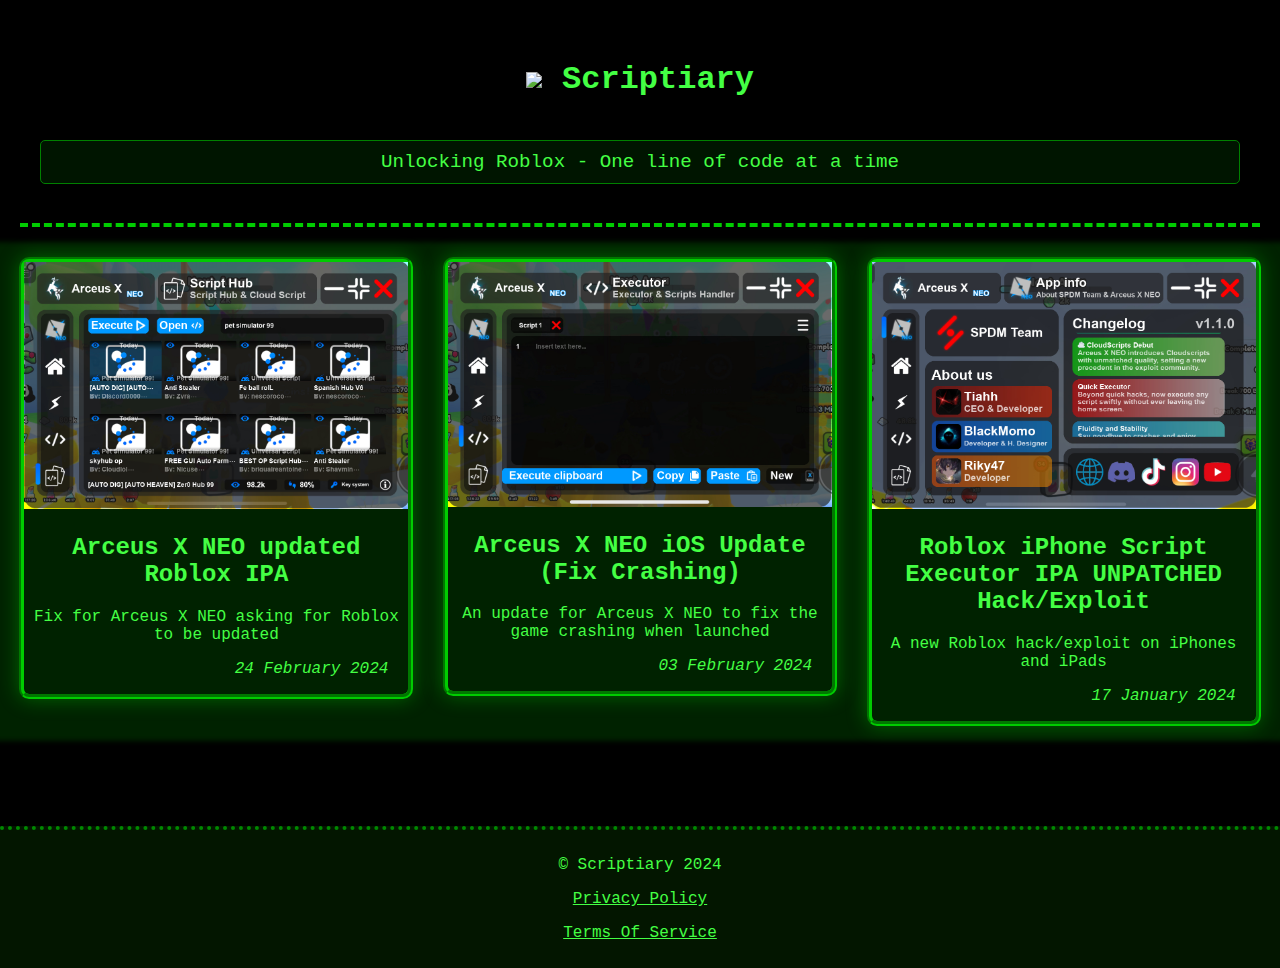
==== index.html @ 1f8dbe18 "Update index.html" ====
<!DOCTYPE html>
<html lang="en">

<head>
    <meta charset="UTF-8">
    <meta name="viewport" content="width=device-width, initial-scale=1.0">
    <title>Scriptiary - Roblox Scripting with no fuss</title>
    <meta name="description" content="Unlocking Roblox - One line of code at a time. Download Executors and Scripts here!">
    <link rel="stylesheet" href="/CSS/main.css">
    <link rel="icon" type="image/x-icon" href="/images/favicon.ico" alt="Logo for scriptiary.xyz">
</head>

<body>
    <div class="header">
        <div class="container">
            <h1><img src="/images/favicon.ico" class="logo">Scriptiary</h1>
        </div>
        <p class="tagline">Unlocking Roblox - One line of code at a time</p>
    </div>

    <div class="article-container">
        <a href="/articles/arceus-x-neo-update-roblox.html" class="article">
            <img src="/images/arceus/scripthub.jpg" alt="Roblox iPhone Script Executor IPA UNPATCHED Hack/Exploit Image" class="article-image">
            <div class="article-content">
                <h2>Arceus X NEO updated Roblox IPA</h2>
                <p class="short-description">Fix for Arceus X NEO asking for Roblox to be updated</p>
                <p class="caption">24 February 2024</p>
            </div>
        </a>
        <a href="/articles/arceus-x-neo-ios-update-fix-crashing-020324.html" class="article">
            <img src="/images/arceus/executor.jpg" alt="Arceus X NEO iOS Update (Fix Crashing) Image" class="article-image">
            <div class="article-content">
                <h2>Arceus X NEO iOS Update (Fix Crashing)</h2>
                <p class="short-description">An update for Arceus X NEO to fix the game crashing when launched</p>
                <p class="caption">03 February 2024</p>
            </div>
        </a>
        
        <a href="/articles/roblox-iphone-script-executor-ipa-unpatched-hack-exploit-011724.html" class="article">
            <img src="/images/arceus/appinfo.jpg" alt="Roblox iPhone Script Executor IPA UNPATCHED Hack/Exploit Image" class="article-image">
            <div class="article-content">
                <h2>Roblox iPhone Script Executor IPA UNPATCHED Hack/Exploit</h2>
                <p class="short-description">A new Roblox hack/exploit on iPhones and iPads</p>
                <p class="caption">17 January 2024</p>
            </div>
        </a>
        
    </div>

    <footer>
        <p>© Scriptiary 2024</p>
        <a href="/legal/privacy-policy.html" style="text-decoration: underline; cursor: pointer;">
            <p>Privacy Policy</p>
        </a>
        <a href="/legal/terms-of-service.html" style="text-decoration: underline; cursor: pointer;">
            <p>Terms Of Service</p>
        </a>
    </footer>
</body>

</html>
---- CSS/main.css ----
body {
    margin: 0 auto;
    padding: 0;
    background-color: #000000;
    color: #44ff44;
    font-family: 'Courier New', monospace;
}

.header {
    text-align: center;
    padding: 20px;
    border-bottom: dashed #00cc00 4px;
    margin: 20px;
}

h1 {
    font-size: 2em;
    color: #44ff44;
}

.container {
    display: inline-block;
    justify-content: center;
    align-items: center;
}

.logo {
    margin-right: 20px;
    width: 50px;
    height: auto;
    vertical-align: middle;
}

.tagline {
    font-size: 1.2em;
    border: 1px solid #008000;
    padding: 10px;
    margin-top: 20px;
    border-radius: 5px;
    background-color: rgba(0, 204, 0, 0.1);
    color: #44ff44;
}

.article-container {
    background-color: #002200;
    text-align: center;
    box-shadow: 0 0 5px 5px #002200;
}

.article {
    border: groove #00cc00 5px;
    border-radius: 10px;
    position: relative;
    width: 30%;
    display: inline-block;
    margin: 10px;
    text-align: center;
    vertical-align: top;
    text-decoration: none;
    color: #44ff44;
    box-shadow: 0 0 20px rgba(0, 204, 0, 0.4);
    transition: transform 0.3s, box-shadow 0.3s;
}

.article:hover {
    transform: scale(1.05);
    box-shadow: 0 0 20px rgba(0, 204, 0, 0.8);
    cursor: pointer;
}

.article img {
    width: 100%;
}

footer {
    margin-top: 90px;
    background-color: #031600;
    border-top: dotted #008800 4px;
    text-align: center;
    width: 100%;
    padding-top: 10px;
    padding-bottom: 10px;
}

.caption {
    text-align: right;
    font-style: italic;
    margin-right: 20px;
}

.title {
    text-decoration: underline;
    font-size: 50px;
    text-align: center;
    margin: 30px;
}

.description {
    margin: 10px;
    font-size: 20px;
}

a {
    color: #44ff44
}

.showcase {
    border-radius: 8px;
    border-color: #006000;
    border-width: 8px;
    border-style: solid;
    width: 50%;
    display: block;
    margin-left: auto;
    margin-right: auto;
    width: 50%;
}

.download-button {
    display: block;
    margin-left: auto;
    margin-right: auto;
    align-items: center;
    text-align: center;
    border-radius: 4px;
    border-color: #008800;
    border-width: 4px;
    color: #000000;
    background-color: #44ff44;
    font-family: 'Courier New', monospace;
    font-size: 20px;
    cursor: pointer;
}

@media only screen and (max-width: 768px) {
    .article {
        width: 90%;
    }
    .showcase {
        width: 90%;
    }
}
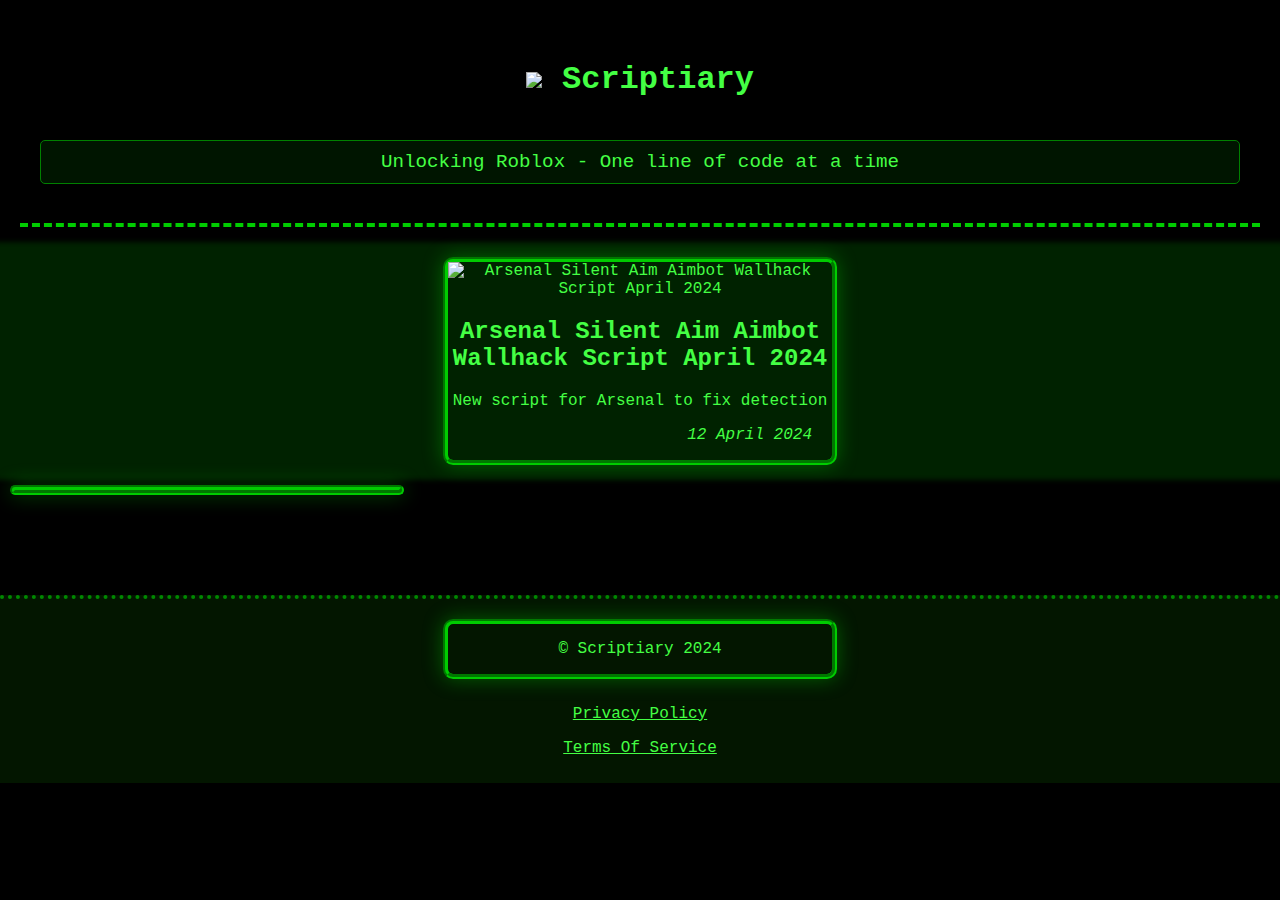
==== commit 31fab7d4: "Arsenal" ====
--- a/index.html
+++ b/index.html
@@ -17,34 +17,14 @@
         </div>
         <p class="tagline">Unlocking Roblox - One line of code at a time</p>
     </div>
-
     <div class="article-container">
-        <a href="/articles/arceus-x-neo-update-roblox.html" class="article">
-            <img src="/images/arceus/scripthub.jpg" alt="Roblox iPhone Script Executor IPA UNPATCHED Hack/Exploit Image" class="article-image">
+        <a href="/articles/arsenal-script.html" class="article">
+            <img src="/images/arceus/scripthub.jpg" alt="Arsenal Silent Aim Aimbot Wallhack Script April 2024" class="article-image">
             <div class="article-content">
-                <h2>Arceus X NEO updated Roblox IPA</h2>
-                <p class="short-description">Fix for Arceus X NEO asking for Roblox to be updated</p>
-                <p class="caption">24 February 2024</p>
+                <h2>Arsenal Silent Aim Aimbot Wallhack Script April 2024</h2>
+                <p class="short-description">New script for Arsenal to fix detection</p>
+                <p class="caption">12 April 2024</p>
             </div>
-        </a>
-        <a href="/articles/arceus-x-neo-ios-update-fix-crashing-020324.html" class="article">
-            <img src="/images/arceus/executor.jpg" alt="Arceus X NEO iOS Update (Fix Crashing) Image" class="article-image">
-            <div class="article-content">
-                <h2>Arceus X NEO iOS Update (Fix Crashing)</h2>
-                <p class="short-description">An update for Arceus X NEO to fix the game crashing when launched</p>
-                <p class="caption">03 February 2024</p>
-            </div>
-        </a>
-        
-        <a href="/articles/roblox-iphone-script-executor-ipa-unpatched-hack-exploit-011724.html" class="article">
-            <img src="/images/arceus/appinfo.jpg" alt="Roblox iPhone Script Executor IPA UNPATCHED Hack/Exploit Image" class="article-image">
-            <div class="article-content">
-                <h2>Roblox iPhone Script Executor IPA UNPATCHED Hack/Exploit</h2>
-                <p class="short-description">A new Roblox hack/exploit on iPhones and iPads</p>
-                <p class="caption">17 January 2024</p>
-            </div>
-        </a>
-        
     </div>
 
     <footer>
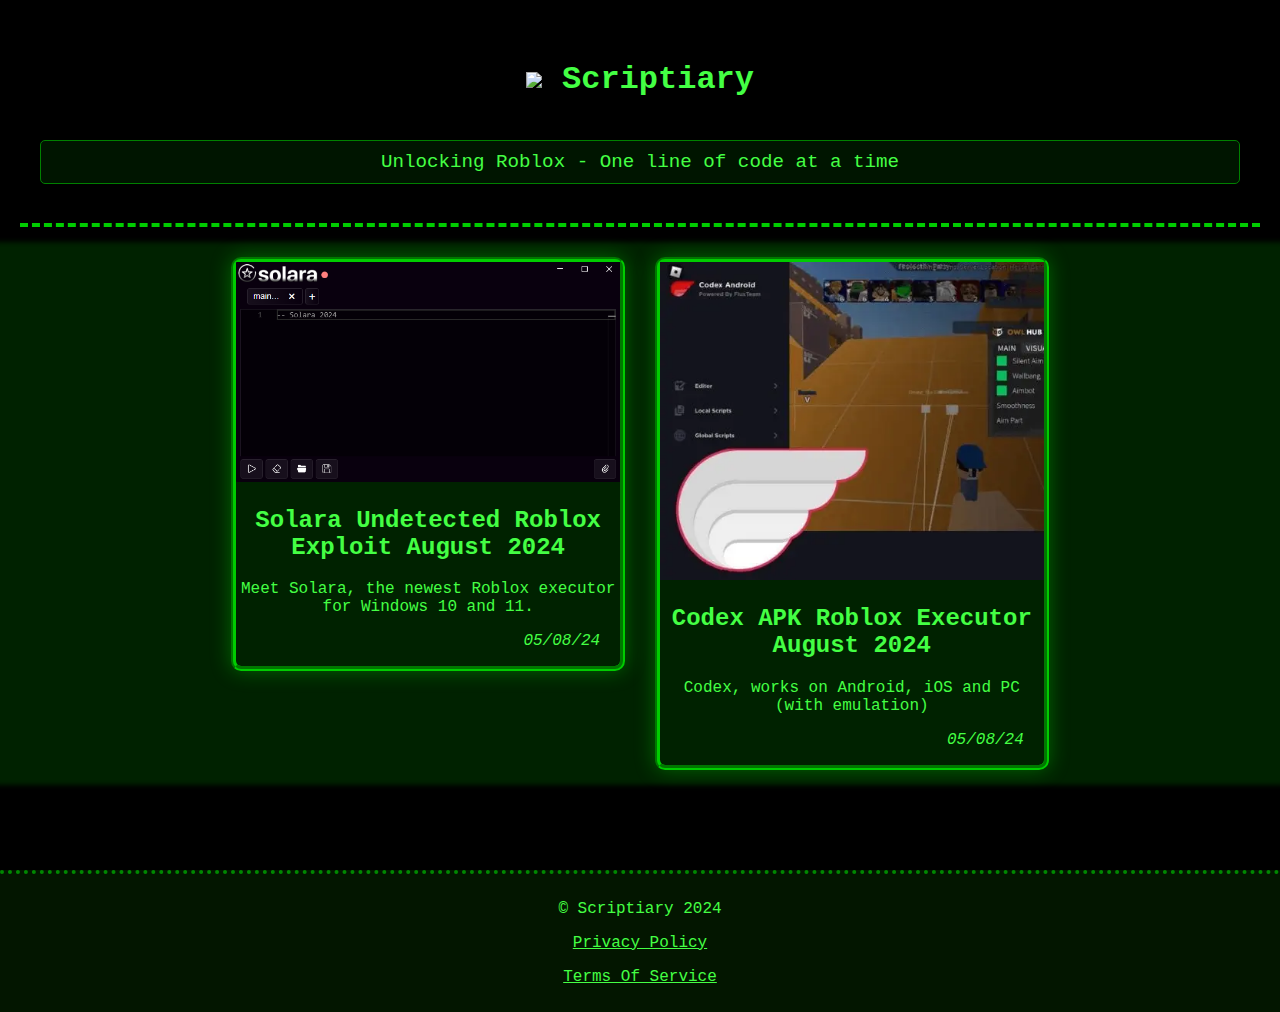
==== commit 2ff75133: "codex+solara" ====
--- a/index.html
+++ b/index.html
@@ -18,14 +18,24 @@
         <p class="tagline">Unlocking Roblox - One line of code at a time</p>
     </div>
     <div class="article-container">
-        <a href="/articles/arsenal-script.html" class="article">
-            <img src="/images/arceus/scripthub.jpg" alt="Arsenal Silent Aim Aimbot Wallhack Script April 2024" class="article-image">
+        <a href="/articles/solara.html" class="article">
+            <img src="/images/articles/solara.png" alt="Solara Logo" class="article-image">
             <div class="article-content">
-                <h2>Arsenal Silent Aim Aimbot Wallhack Script April 2024</h2>
-                <p class="short-description">New script for Arsenal to fix detection</p>
-                <p class="caption">12 April 2024</p>
+                <h2>Solara Undetected Roblox Exploit August 2024</h2>
+                <p class="short-description">Meet Solara, the newest Roblox executor for Windows 10 and 11.</p>
+                <p class="caption">05/08/24</p>
             </div>
+        </a>
+        <a href="/articles/codex.html" class="article">
+            <img src="/images/articles/codex.webp" alt="Solara Logo" class="article-image">
+            <div class="article-content">
+                <h2>Codex APK Roblox Executor August 2024</h2>
+                <p class="short-description">Codex, works on Android, iOS and PC (with emulation)</p>
+                <p class="caption">05/08/24</p>
+            </div>
+        </a>
     </div>
+    
 
     <footer>
         <p>© Scriptiary 2024</p>
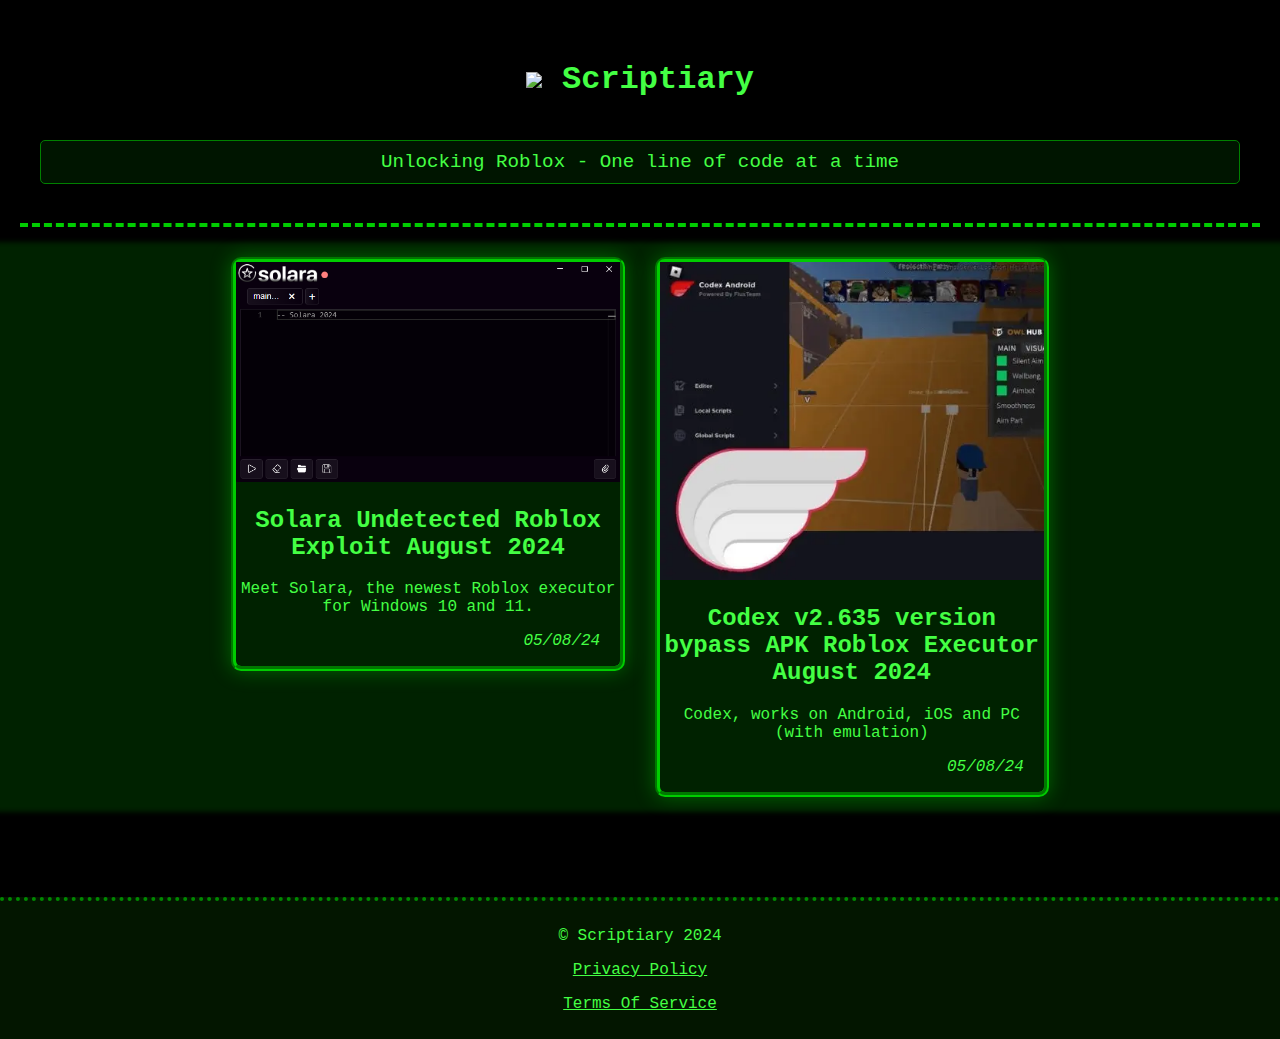
==== commit 6239f92d: "codex" ====
--- a/index.html
+++ b/index.html
@@ -5,9 +5,12 @@
     <meta charset="UTF-8">
     <meta name="viewport" content="width=device-width, initial-scale=1.0">
     <title>Scriptiary - Roblox Scripting with no fuss</title>
-    <meta name="description" content="Unlocking Roblox - One line of code at a time. Download Executors and Scripts here!">
+    <meta name="description"
+        content="Unlocking Roblox - One line of code at a time. Download Executors and Scripts here!">
     <link rel="stylesheet" href="/CSS/main.css">
     <link rel="icon" type="image/x-icon" href="/images/favicon.ico" alt="Logo for scriptiary.xyz">
+    <script async src="https://pagead2.googlesyndication.com/pagead/js/adsbygoogle.js?client=ca-pub-8143073714062593"
+        crossorigin="anonymous"></script>
 </head>
 
 <body>
@@ -29,13 +32,13 @@
         <a href="/articles/codex.html" class="article">
             <img src="/images/articles/codex.webp" alt="Solara Logo" class="article-image">
             <div class="article-content">
-                <h2>Codex APK Roblox Executor August 2024</h2>
+                <h2>Codex v2.635 version bypass APK Roblox Executor August 2024</h2>
                 <p class="short-description">Codex, works on Android, iOS and PC (with emulation)</p>
                 <p class="caption">05/08/24</p>
             </div>
         </a>
     </div>
-    
+
 
     <footer>
         <p>© Scriptiary 2024</p>
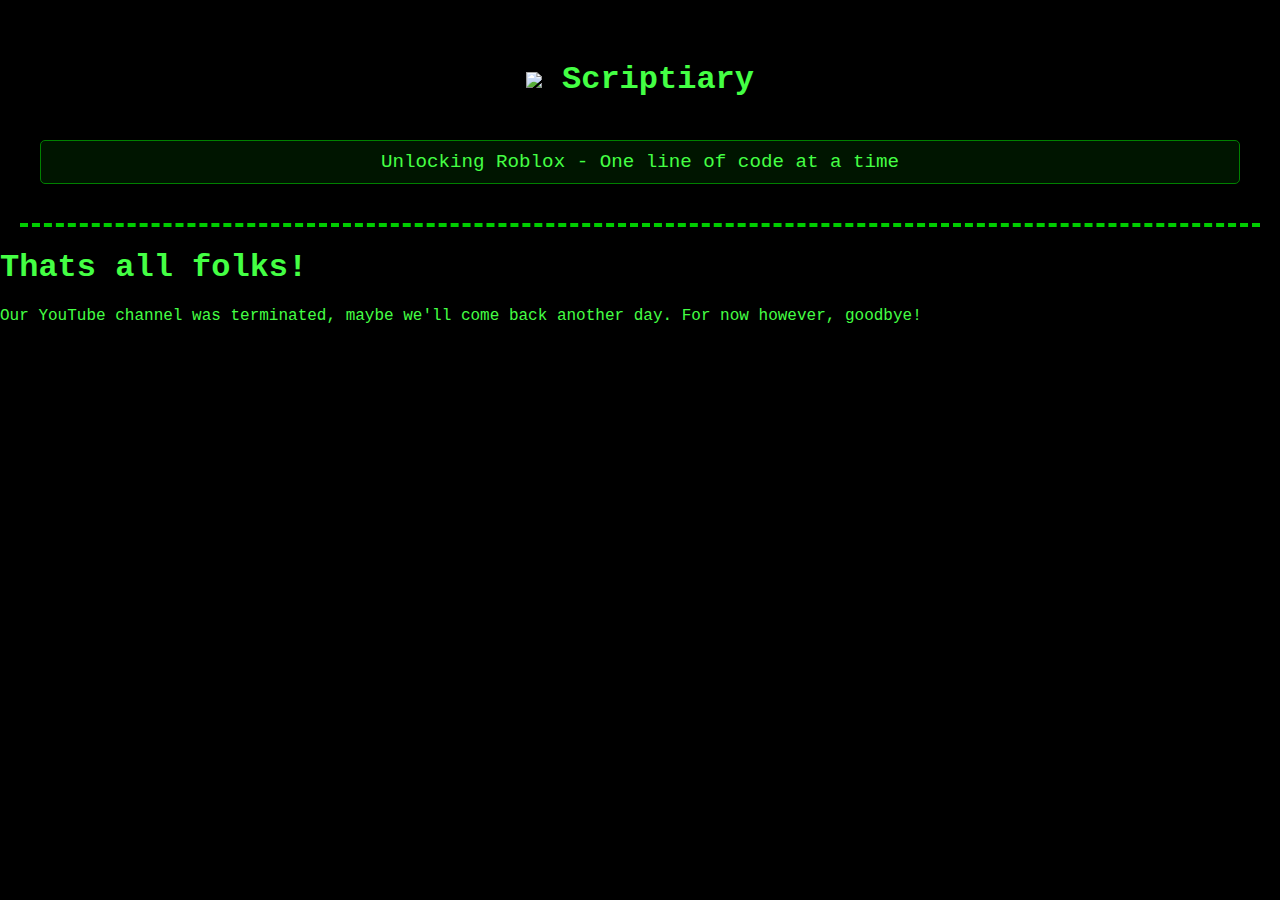
==== commit fbb1fb25: "Update index.html" ====
--- a/index.html
+++ b/index.html
@@ -20,35 +20,8 @@
         </div>
         <p class="tagline">Unlocking Roblox - One line of code at a time</p>
     </div>
-    <div class="article-container">
-        <a href="/articles/solara.html" class="article">
-            <img src="/images/articles/solara.png" alt="Solara Logo" class="article-image">
-            <div class="article-content">
-                <h2>Solara Undetected Roblox Exploit August 2024</h2>
-                <p class="short-description">Meet Solara, the newest Roblox executor for Windows 10 and 11.</p>
-                <p class="caption">05/08/24</p>
-            </div>
-        </a>
-        <a href="/articles/codex.html" class="article">
-            <img src="/images/articles/codex.webp" alt="Solara Logo" class="article-image">
-            <div class="article-content">
-                <h2>Codex v2.635 version bypass APK Roblox Executor August 2024</h2>
-                <p class="short-description">Codex, works on Android, iOS and PC (with emulation)</p>
-                <p class="caption">05/08/24</p>
-            </div>
-        </a>
-    </div>
-
-
-    <footer>
-        <p>© Scriptiary 2024</p>
-        <a href="/legal/privacy-policy.html" style="text-decoration: underline; cursor: pointer;">
-            <p>Privacy Policy</p>
-        </a>
-        <a href="/legal/terms-of-service.html" style="text-decoration: underline; cursor: pointer;">
-            <p>Terms Of Service</p>
-        </a>
-    </footer>
+    <h1>Thats all folks!</h1>
+    <p>Our YouTube channel was terminated, maybe we'll come back another day. For now however, goodbye!</p>
 </body>
 
-</html>+</html>
